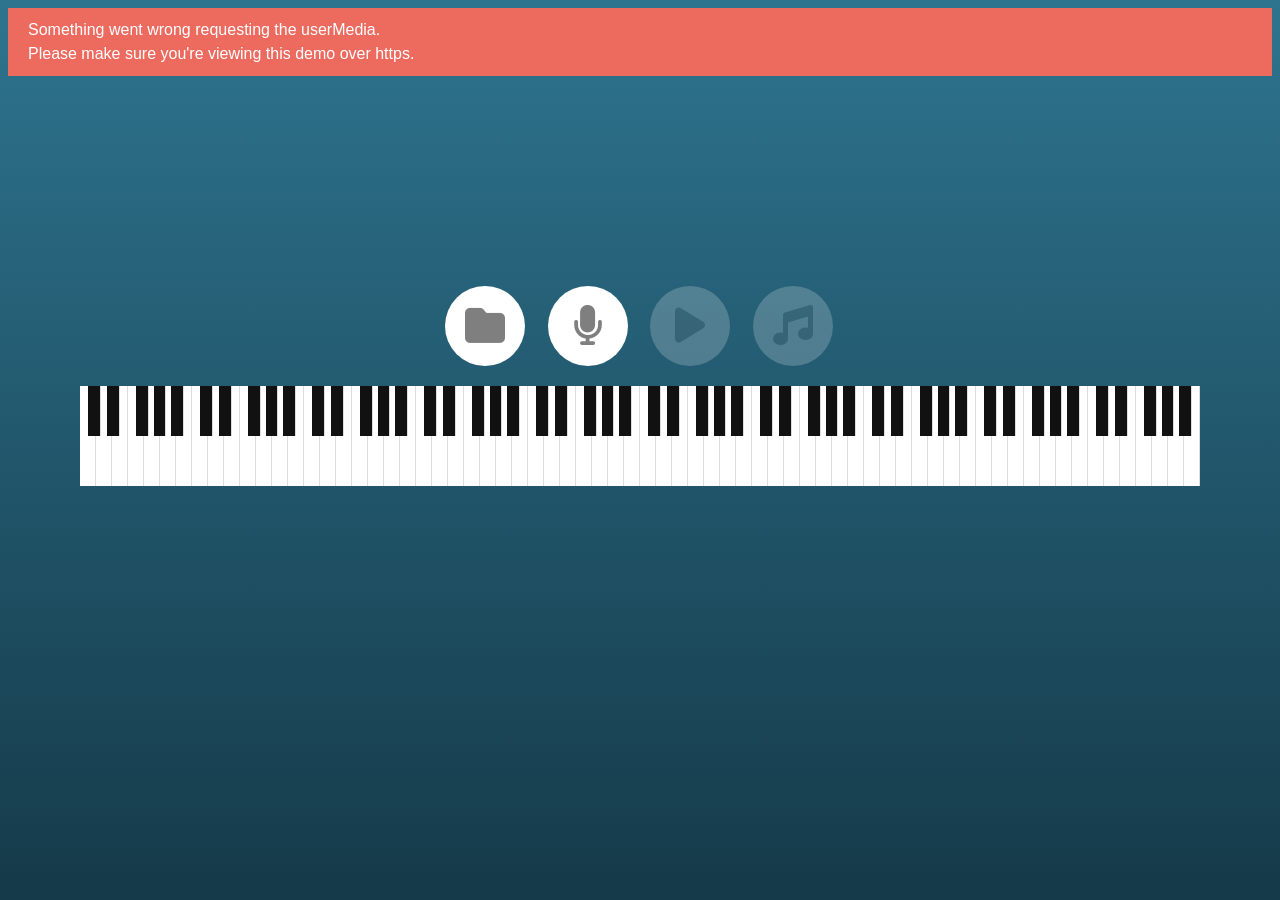
==== index.html @ dbbca50c "Convert local file" ====
<!DOCTYPE html>
<html lang="en">
<head>
    <meta charset="UTF-8">
    <meta name="viewport" content="width=device-width, initial-scale=1.0">
    <title>MIDI Creator</title>
    <link rel="stylesheet" href="lib.assets/css/css.css">
    <link rel="stylesheet" href="lib.assets/css/fontawesome-free-6.4.2/css/all.min.css">
    <script src="lib.assets/js/jzz/JZZ.js"></script>
    <script src="lib.assets/js/jzz/JZZ.midi.SMF.js"></script>
    <script src="lib.assets/js/sound-picker.js"></script>
    <script src="lib.assets/js/midi-creator.js"></script>
    <script src="lib.assets/js/js.js"></script>

</head>
<body>

    <div class="all">
        <div class="container">
            <div class="sound-recorder">
                <div class="js-message message"></div>
                <div class="recorder">
                <div class="waveform">
                    <canvas class="js-canvas waveform__canvas"></canvas>
                </div>
                <div class="toolbar">
                    <button class="js-file button button--open"><i class="fa fa-folder" aria-hidden="true"></i></button>
                    <button class="js-record button button--record"><i class="fa fa-microphone" aria-hidden="true"></i></button>
                    <button class="js-play button button--play button--disabled"><i class="fa fa-play" aria-hidden="true"></i></button>
                    <button class="js-midi button button--midi button--disabled"><i class="fa fa-music" aria-hidden="true"></i></button>
                    <audio class="js-audio audio audio--hidden" controls/>
                    <input type="file" id="localfile" aria-hidden="true">
                </div>
                </div>
            </div>

            <div class="note-monitor">

            </div>

            <div class="piano-roll">

            </div>

        </div>
    </div>
    <style>
        .piano-roll{
            width: 1540px;
            margin: 20px auto 0 auto;
            position: relative;
        }
        .tuts-white{
            background-color: #FFFFFF;
            border-right: 1px solid #DDDDDD;
            box-sizing: border-box;
            position: absolute;
            height: 100px;
        }
        .tuts-white.note-on{
            background-color: yellow;
        }
        .tuts-black{
            background-color: #111111;
            border-right: 1px solid #DDDDDD;
            box-sizing: border-box;
            position: absolute;
            height: 50px;
        }
        .tuts-black.note-on{
            background-color: red;
        }
    </style>
</body>
</html>
---- lib.assets/css/css.css ----
@keyframes spin {
  from {
    transform: rotate(0deg);
  }
  to {
    transform: rotate(360deg);
  }
}
* {
  box-sizing: border-box;
}

html {
  width: 100%;
  height: 100%;
  background: linear-gradient(180deg, #2E748F, #153A49);
  font-size: 10px;
}

.waveform {
  position: relative;
  padding: 4rem 0;
}
.waveform__canvas {
  width: 100%;
  height: 12.8rem;
}

.toolbar {
  text-align: center;
}

.button {
  transition: background 0.4s ease-in-out, color 0.4s ease-in-out;
  position: relative;
  display: inline-block;
  width: 8rem;
  height: 8rem;
  margin: 0 1rem;
  padding: 0;
  background: #ffffff;
  border-radius: 50%;
  border: none;
  outline: none;
  color: rgba(0, 0, 0, 0.5);
  font-size: 4rem;
  cursor: pointer;
}
.button--record::before {
  animation: spin 4s linear infinite;
  transition: opacity 0.4s ease-in-out;
  content: "";
  position: absolute;
  top: 0;
  left: 0;
  width: 8rem;
  height: 8rem;
  margin: -0.4rem;
  padding: -0.4rem;
  background: transparent;
  opacity: 0;
  border-radius: 50%;
  border: 0.4rem solid rgba(46, 116, 143, 0.8);
  border-top-color: rgba(46, 116, 143, 0);
}
.button--record.button--active {
  background: #ED6A5F;
  color: #ffffff;
}
.button--record.button--active::before {
  opacity: 1;
}
.button--play {
  width: 8rem;
  height: 8rem;
}
.button--play.button--active {
  background: #49F1D5;
  color: #ffffff;
}
.button--disabled {
  opacity: 0.2;
  pointer-events: none;
  cursor: not-allowed;
}

.audio {
  width: 0;
  height: 0;
  opacity: 0;
  visibility: 0;
}

.message {
  transtion: opacity 0.4s ease-in-out;
  padding: 1rem 2rem;
  background: #ED6A5F;
  opacity: 0;
  font-size: 1.6rem;
  font-family: Helvetica, Arial, sans-serif;
  color: #ffffff;
  line-height: 1.5;
}
.message--visible {
  opacity: 1;
}/*# sourceMappingURL=css.css.map */
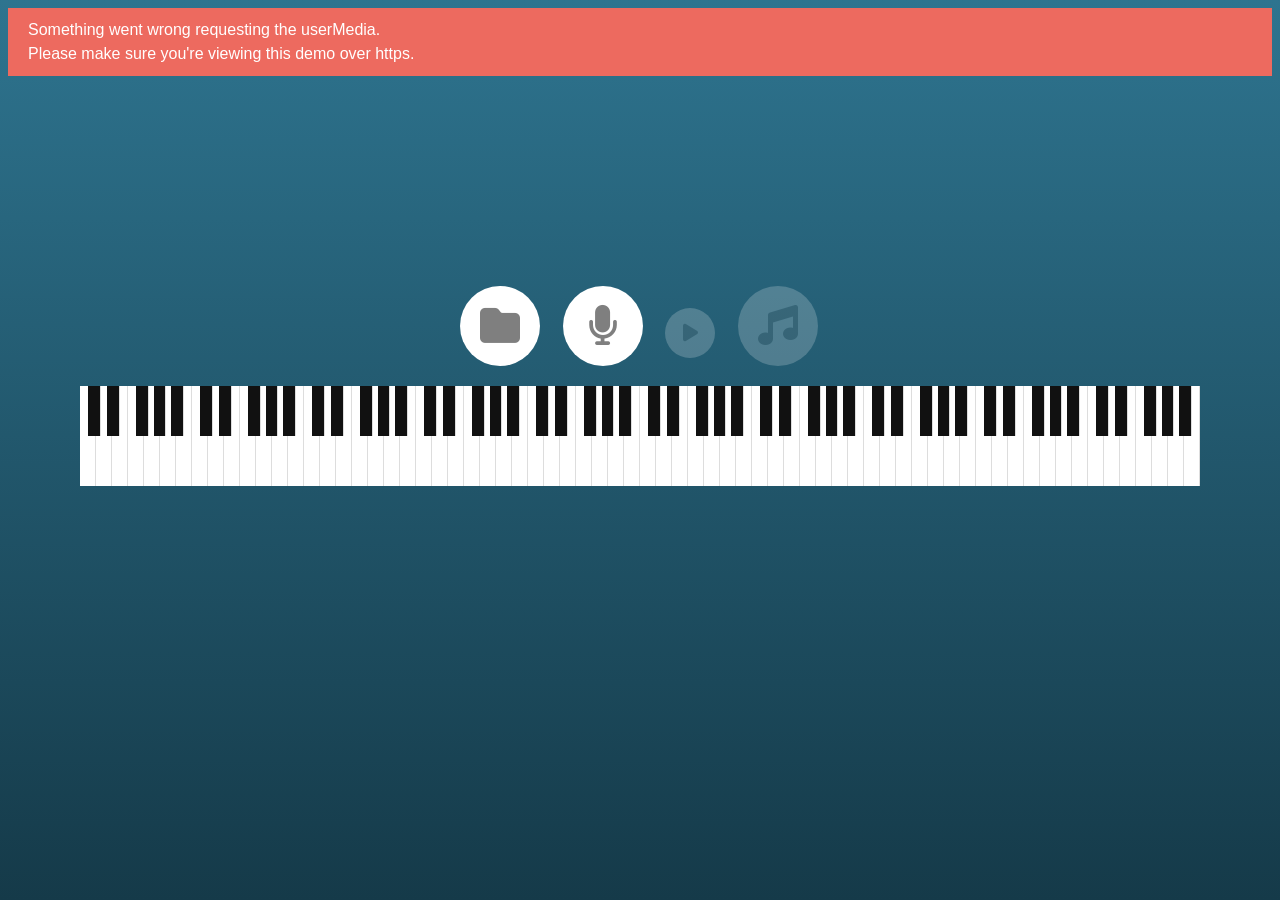
==== commit aa420899: "Add MIDI Player" ====
--- a/index.html
+++ b/index.html
@@ -8,6 +8,8 @@
     <link rel="stylesheet" href="lib.assets/css/fontawesome-free-6.4.2/css/all.min.css">
     <script src="lib.assets/js/jzz/JZZ.js"></script>
     <script src="lib.assets/js/jzz/JZZ.midi.SMF.js"></script>
+    <script src="lib.assets/js/jzz/JZZ.gui.Player.js"></script>
+    <script src="lib.assets/js/jzz/JZZ.synth.Tiny.js"></script>
     <script src="lib.assets/js/sound-picker.js"></script>
     <script src="lib.assets/js/midi-creator.js"></script>
     <script src="lib.assets/js/js.js"></script>
@@ -37,39 +39,19 @@
             <div class="note-monitor">
 
             </div>
+            
+            
 
             <div class="piano-roll">
 
             </div>
+            
+            <div class="player-wrapper">
+                <div id="player"></div>
+            </div>
+            
 
         </div>
     </div>
-    <style>
-        .piano-roll{
-            width: 1540px;
-            margin: 20px auto 0 auto;
-            position: relative;
-        }
-        .tuts-white{
-            background-color: #FFFFFF;
-            border-right: 1px solid #DDDDDD;
-            box-sizing: border-box;
-            position: absolute;
-            height: 100px;
-        }
-        .tuts-white.note-on{
-            background-color: yellow;
-        }
-        .tuts-black{
-            background-color: #111111;
-            border-right: 1px solid #DDDDDD;
-            box-sizing: border-box;
-            position: absolute;
-            height: 50px;
-        }
-        .tuts-black.note-on{
-            background-color: red;
-        }
-    </style>
 </body>
 </html>
--- a/lib.assets/css/css.css
+++ b/lib.assets/css/css.css
@@ -71,8 +71,10 @@
   opacity: 1;
 }
 .button--play {
-  width: 8rem;
-  height: 8rem;
+  width: 5rem;
+  height: 5rem;
+  font-size: 2rem;
+  vertical-align: inherit;
 }
 .button--play.button--active {
   background: #49F1D5;
@@ -103,4 +105,42 @@
 }
 .message--visible {
   opacity: 1;
+}
+
+.piano-roll {
+  width: 1540px;
+  margin: 20px auto 0 auto;
+  position: relative;
+  height: 100px;
+}
+
+.tuts-white {
+  background-color: #FFFFFF;
+  border-right: 1px solid #DDDDDD;
+  box-sizing: border-box;
+  position: absolute;
+  height: 100px;
+}
+
+.tuts-white.note-on {
+  background-color: rgb(43, 255, 0);
+}
+
+.tuts-black {
+  background-color: #111111;
+  border-right: 1px solid #DDDDDD;
+  box-sizing: border-box;
+  position: absolute;
+  height: 50px;
+}
+
+.tuts-black.note-on {
+  background-color: red;
+}
+
+.player-wrapper {
+  padding-top: 20px;
+  position: relative;
+  width: 270px;
+  margin: auto;
 }/*# sourceMappingURL=css.css.map */
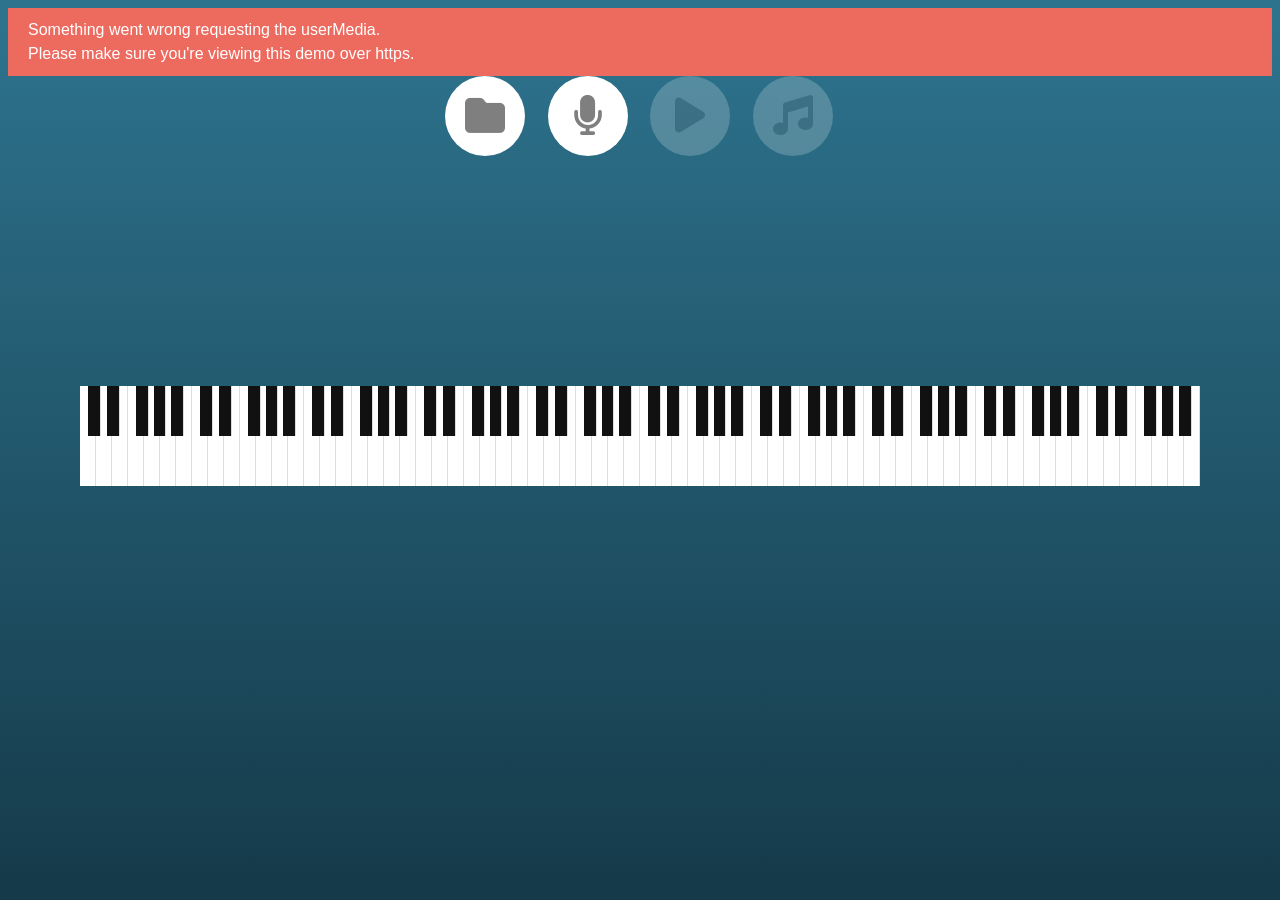
==== commit 295b6916: "Update" ====
--- a/index.html
+++ b/index.html
@@ -1,5 +1,6 @@
 <!DOCTYPE html>
 <html lang="en">
+
 <head>
     <meta charset="UTF-8">
     <meta name="viewport" content="width=device-width, initial-scale=1.0">
@@ -15,6 +16,7 @@
     <script src="lib.assets/js/js.js"></script>
 
 </head>
+
 <body>
 
     <div class="all">
@@ -22,36 +24,37 @@
             <div class="sound-recorder">
                 <div class="js-message message"></div>
                 <div class="recorder">
-                <div class="waveform">
-                    <canvas class="js-canvas waveform__canvas"></canvas>
-                </div>
-                <div class="toolbar">
-                    <button class="js-file button button--open"><i class="fa fa-folder" aria-hidden="true"></i></button>
-                    <button class="js-record button button--record"><i class="fa fa-microphone" aria-hidden="true"></i></button>
-                    <button class="js-play button button--play button--disabled"><i class="fa fa-play" aria-hidden="true"></i></button>
-                    <button class="js-midi button button--midi button--disabled"><i class="fa fa-music" aria-hidden="true"></i></button>
-                    <audio class="js-audio audio audio--hidden" controls/>
-                    <input type="file" id="localfile" aria-hidden="true">
-                </div>
+                    <div class="toolbar">
+                        <button class="js-file button button--open"><i class="fa fa-folder"
+                                aria-hidden="true"></i></button>
+                        <button class="js-record button button--record"><i class="fa fa-microphone"
+                                aria-hidden="true"></i></button>
+                        <button class="js-play button button--play button--disabled"><i class="fa fa-play"
+                                aria-hidden="true"></i></button>
+                        <button class="js-midi button button--midi button--disabled"><i class="fa fa-music"
+                                aria-hidden="true"></i></button>
+                        <audio class="js-audio audio audio--hidden" controls />
+                        <input type="file" id="localfile" aria-hidden="true">
+                    </div>
+
+                    <div class="waveform">
+                        <canvas class="js-canvas waveform__canvas"></canvas>
+                    </div>
+
                 </div>
             </div>
-
-            <div class="note-monitor">
-
-            </div>
-            
-            
 
             <div class="piano-roll">
 
             </div>
-            
+
             <div class="player-wrapper">
                 <div id="player"></div>
             </div>
-            
+
 
         </div>
     </div>
 </body>
+
 </html>
--- a/lib.assets/css/css.css
+++ b/lib.assets/css/css.css
@@ -70,12 +70,6 @@
 .button--record.button--active::before {
   opacity: 1;
 }
-.button--play {
-  width: 5rem;
-  height: 5rem;
-  font-size: 2rem;
-  vertical-align: inherit;
-}
 .button--play.button--active {
   background: #49F1D5;
   color: #ffffff;
@@ -94,7 +88,7 @@
 }
 
 .message {
-  transtion: opacity 0.4s ease-in-out;
+  transition: opacity 0.4s ease-in-out;
   padding: 1rem 2rem;
   background: #ED6A5F;
   opacity: 0;
@@ -123,7 +117,7 @@
 }
 
 .tuts-white.note-on {
-  background-color: rgb(43, 255, 0);
+  background-color: rgb(188, 253, 37);
 }
 
 .tuts-black {
@@ -135,7 +129,7 @@
 }
 
 .tuts-black.note-on {
-  background-color: red;
+  background-color: rgb(243, 150, 11);
 }
 
 .player-wrapper {
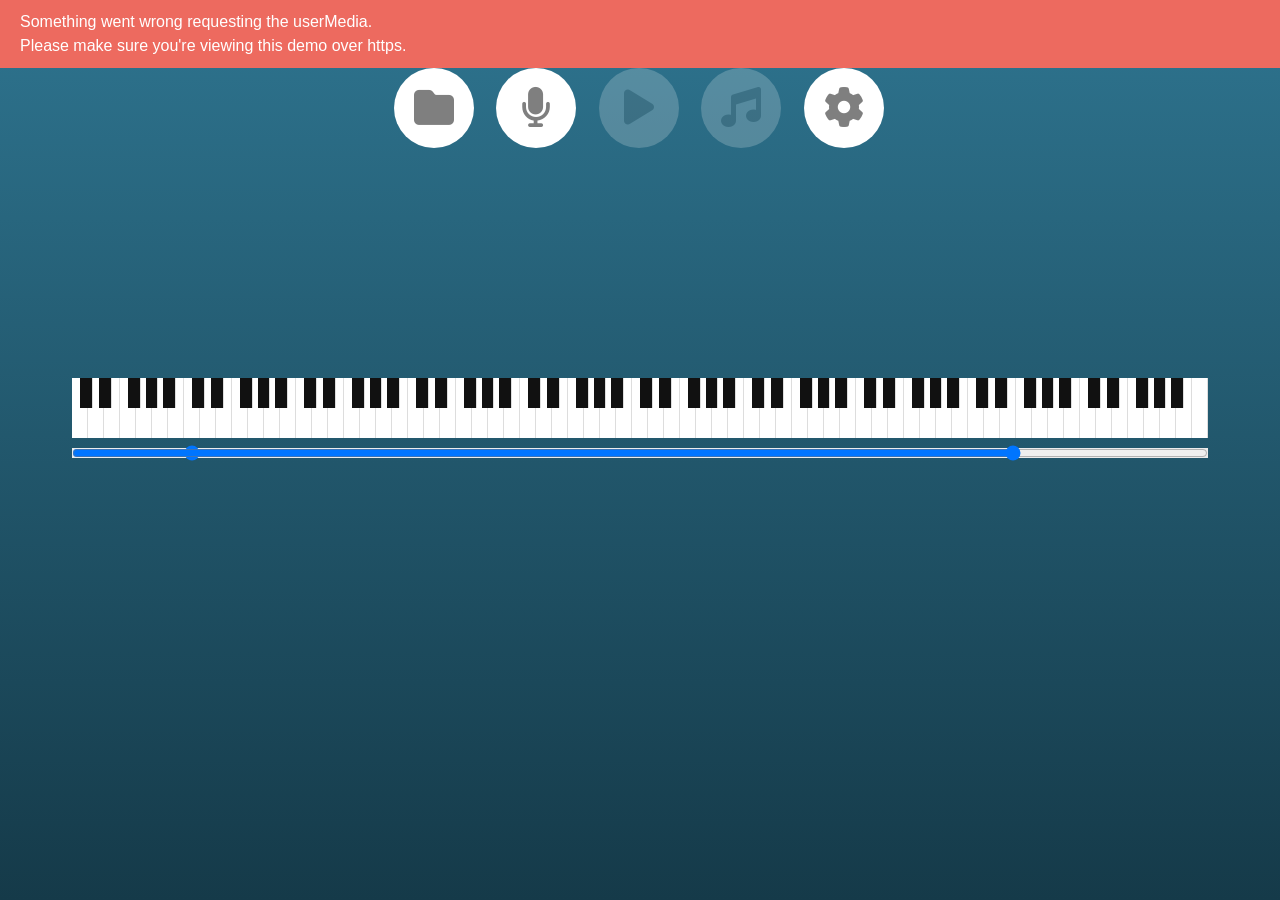
==== commit 4be7d67c: "Add metronome" ====
--- a/index.html
+++ b/index.html
@@ -13,6 +13,8 @@
     <script src="lib.assets/js/jzz/JZZ.synth.Tiny.js"></script>
     <script src="lib.assets/js/sound-picker.js"></script>
     <script src="lib.assets/js/midi-creator.js"></script>
+    <script src="lib.assets/js/input-range.js"></script>
+    <script src="lib.assets/js/metronome.js"></script>
     <script src="lib.assets/js/js.js"></script>
 
 </head>
@@ -33,6 +35,11 @@
                                 aria-hidden="true"></i></button>
                         <button class="js-midi button button--midi button--disabled"><i class="fa fa-music"
                                 aria-hidden="true"></i></button>
+
+                        <button class="js-midi button button--midi button"><i class="fa fa-cog"
+                                aria-hidden="true"></i></button>
+
+
                         <audio class="js-audio audio audio--hidden" controls />
                         <input type="file" id="localfile" aria-hidden="true">
                     </div>
@@ -44,8 +51,17 @@
                 </div>
             </div>
 
-            <div class="piano-roll">
+            <div class="piano-roll-container">
+                <div class="piano-roll">
 
+                </div>
+
+                <div class="min-max-slider">
+                    <div class="input-bar"></div>
+                    <input type="range" class="input-min" min="0" max="120" step="1">
+                    <input type="range" class="input-max" min="0" max="120" step="1">
+
+                </div>
             </div>
 
             <div class="player-wrapper">
@@ -55,6 +71,13 @@
 
         </div>
     </div>
+
+
+    <style>
+
+
+
+    </style>
 </body>
 
 </html>
--- a/lib.assets/css/css.css
+++ b/lib.assets/css/css.css
@@ -15,6 +15,17 @@
   height: 100%;
   background: linear-gradient(180deg, #2E748F, #153A49);
   font-size: 10px;
+  margin: 0;
+  padding: 0;
+}
+
+body {
+  margin: 0;
+  padding: 0;
+}
+
+.recorder {
+  position: relative;
 }
 
 .waveform {
@@ -101,40 +112,85 @@
   opacity: 1;
 }
 
-.piano-roll {
-  width: 1540px;
-  margin: 20px auto 0 auto;
-  position: relative;
-  height: 100px;
-}
-
-.tuts-white {
-  background-color: #FFFFFF;
-  border-right: 1px solid #DDDDDD;
-  box-sizing: border-box;
-  position: absolute;
-  height: 100px;
-}
-
-.tuts-white.note-on {
-  background-color: rgb(188, 253, 37);
-}
-
-.tuts-black {
-  background-color: #111111;
-  border-right: 1px solid #DDDDDD;
-  box-sizing: border-box;
-  position: absolute;
-  height: 50px;
-}
-
-.tuts-black.note-on {
-  background-color: rgb(243, 150, 11);
-}
-
 .player-wrapper {
   padding-top: 20px;
   position: relative;
   width: 270px;
   margin: auto;
+}
+
+.piano-roll-container {
+  width: 1136px;
+  margin: 20px auto 0 auto;
+  position: relative;
+}
+.piano-roll-container .piano-roll {
+  width: 100%;
+  position: relative;
+  height: 60px;
+}
+.piano-roll-container .tuts-white {
+  background-color: #FFFFFF;
+  border-right: 1px solid #DDDDDD;
+  box-sizing: border-box;
+  position: absolute;
+  height: 60px;
+}
+.piano-roll-container .tuts-white.note-on {
+  background-color: rgb(188, 253, 37);
+}
+.piano-roll-container .tuts-black {
+  background-color: #111111;
+  border-right: 1px solid #DDDDDD;
+  box-sizing: border-box;
+  position: absolute;
+  height: 30px;
+}
+.piano-roll-container .tuts-black.note-on {
+  background-color: rgb(243, 150, 11);
+}
+.piano-roll-container .min-max-slider {
+  margin-top: 10px;
+  position: relative;
+  width: 100%;
+  height: 35px;
+  text-align: center;
+}
+.piano-roll-container .min-max-slider .input-bar {
+  height: 10px;
+  width: 100%;
+  background-color: rgb(236, 236, 236);
+  display: block;
+}
+.piano-roll-container .min-max-slider input {
+  pointer-events: none;
+  position: absolute;
+  left: 0px;
+  top: 0px;
+  width: 100%;
+  outline: none;
+  height: 10px;
+  margin: 0;
+  padding: 0;
+  background-color: transparent;
+}
+.piano-roll-container .min-max-slider input::-webkit-slider-thumb,
+.piano-roll-container .min-max-slider input::-moz-range-thumb {
+  pointer-events: all;
+  z-index: 10;
+  outline: 0;
+  height: 24px;
+  width: 10px;
+  border-radius: 0px;
+}
+.piano-roll-container .min-max-slider input[type=range].input-min::-webkit-slider-thumb,
+.piano-roll-container .min-max-slider input[type=range].input-min::-moz-range-thumb {
+  background-color: rgb(18, 52, 68);
+}
+.piano-roll-container .min-max-slider input[type=range].input-max::-webkit-slider-thumb,
+.piano-roll-container .min-max-slider input[type=range].input-max::-moz-range-thumb {
+  background-color: rgb(97, 66, 66);
+}
+.piano-roll-container .min-max-slider input::-moz-range-track {
+  background: transparent;
 }/*# sourceMappingURL=css.css.map */
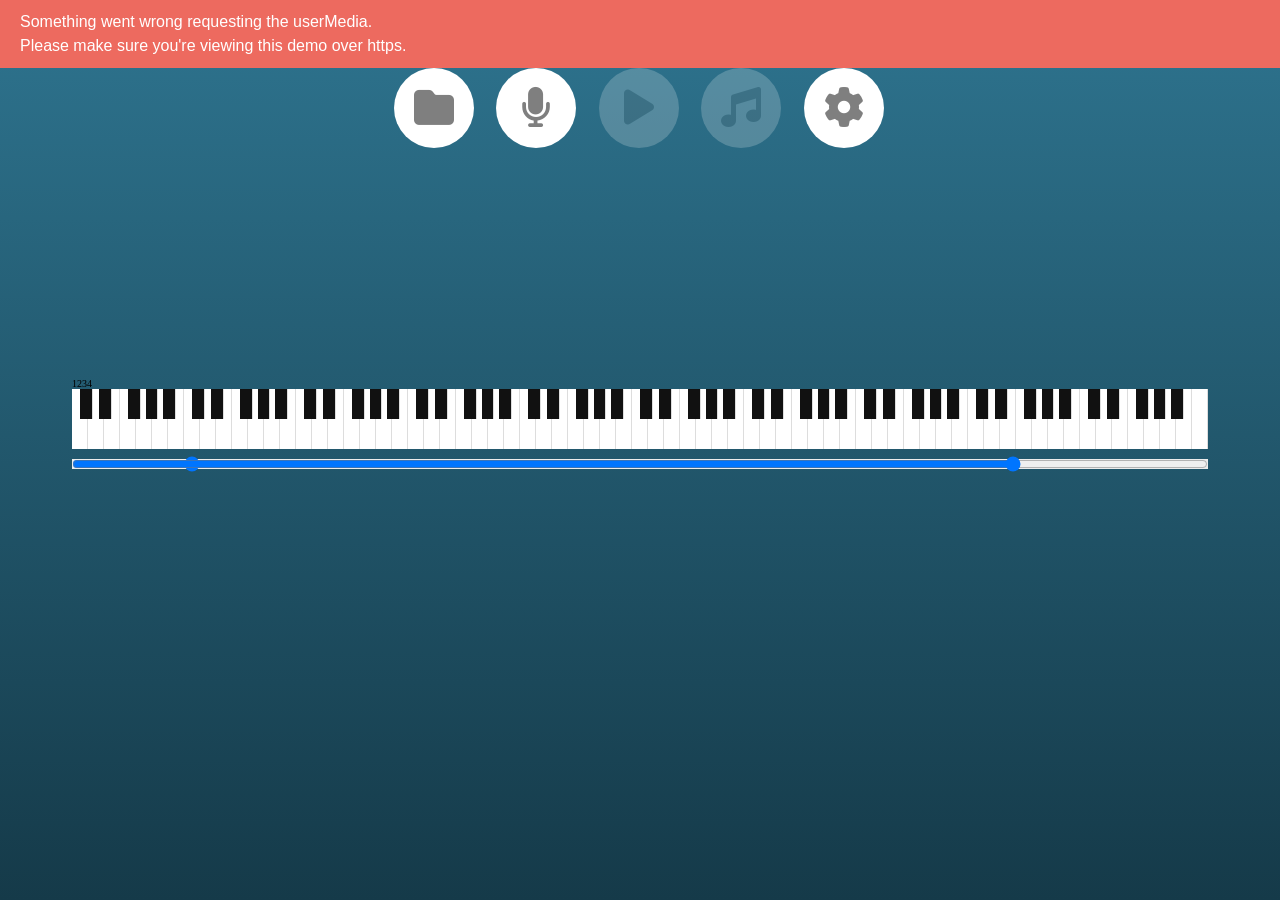
==== commit fc13dc0c: "Update" ====
--- a/index.html
+++ b/index.html
@@ -52,6 +52,9 @@
             </div>
 
             <div class="piano-roll-container">
+                <div class="metronome">
+                    
+                </div>
                 <div class="piano-roll">
 
                 </div>
--- a/lib.assets/css/css.css
+++ b/lib.assets/css/css.css
@@ -193,4 +193,7 @@
 }
 .piano-roll-container .min-max-slider input::-moz-range-track {
   background: transparent;
+}
+.piano-roll-container .metronome .span {
+  text-align: center;
 }/*# sourceMappingURL=css.css.map */
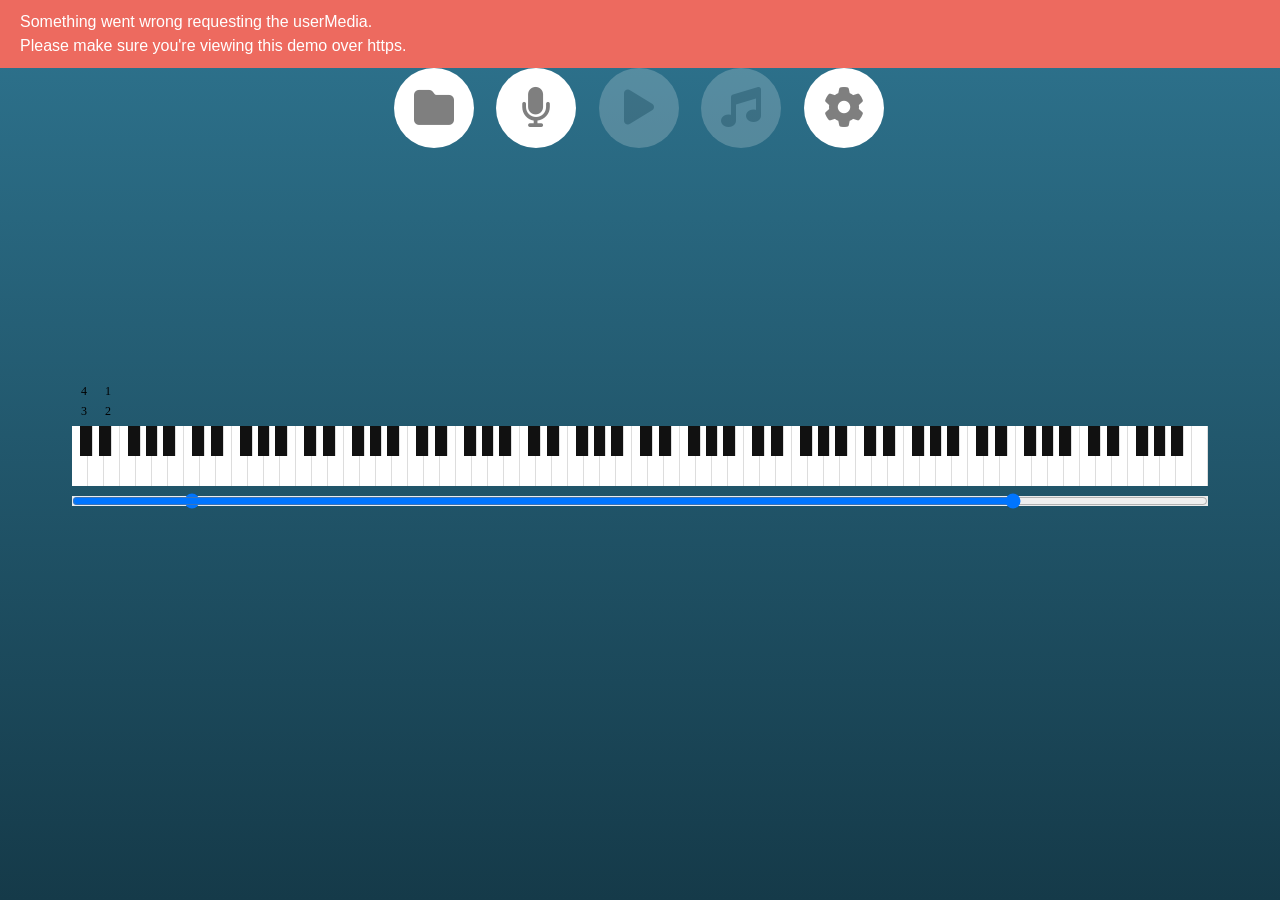
==== commit 25d6034d: "Add metronome" ====
--- a/index.html
+++ b/index.html
@@ -52,7 +52,7 @@
             </div>
 
             <div class="piano-roll-container">
-                <div class="metronome">
+                <div class="metronome metronome-pie">
                     
                 </div>
                 <div class="piano-roll">
--- a/lib.assets/css/css.css
+++ b/lib.assets/css/css.css
@@ -194,6 +194,61 @@
 .piano-roll-container .min-max-slider input::-moz-range-track {
   background: transparent;
 }
-.piano-roll-container .metronome .span {
-  text-align: center;
+.piano-roll-container .metronome {
+  position: relative;
+}
+.piano-roll-container .metronome.metronome-pie {
+  width: 48px;
+  height: 48px;
+  border-radius: 24px;
+}
+.piano-roll-container .metronome.metronome-pie-4-4[data-step="1"] {
+  background-image: conic-gradient(rgb(255, 115, 0) 0%, rgb(255, 115, 0) 25%, blue 25%, blue 100%);
+  border-radius: 50%;
+}
+.piano-roll-container .metronome.metronome-pie-4-4[data-step="2"] {
+  background-image: conic-gradient(blue 0%, blue 25%, rgb(255, 115, 0) 25%, rgb(255, 115, 0) 50%, blue 50%, blue 100%);
+  border-radius: 50%;
+}
+.piano-roll-container .metronome.metronome-pie-4-4[data-step="3"] {
+  background-image: conic-gradient(blue 0%, blue 50%, rgb(255, 115, 0) 50%, rgb(255, 115, 0) 75%, blue 75%, blue 100%);
+  border-radius: 50%;
+}
+.piano-roll-container .metronome.metronome-pie-4-4[data-step="0"] {
+  background-image: conic-gradient(blue 0%, blue 75%, rgb(255, 115, 0) 75%, rgb(255, 115, 0) 100%, blue 100%);
+  border-radius: 50%;
+}
+.piano-roll-container .metronome.metronome-pie-4-4 span {
+  text-align: center;
+  font-size: 12px;
+  display: inline-block;
+  padding: 5px 5px;
+  position: absolute;
+  width: 24px;
+  height: 24px;
+  text-align: center;
+  box-sizing: border-box;
+}
+.piano-roll-container .metronome.metronome-pie-4-4 span.on {
+  color: #ffffff;
+}
+.piano-roll-container .metronome.metronome-pie-4-4 span[data-index="1"] {
+  left: 24px;
+  top: 0px;
+  padding-top: 6px;
+}
+.piano-roll-container .metronome.metronome-pie-4-4 span[data-index="2"] {
+  left: 24px;
+  top: 24px;
+  padding-top: 2px;
+}
+.piano-roll-container .metronome.metronome-pie-4-4 span[data-index="3"] {
+  left: 0px;
+  top: 24px;
+  padding-top: 2px;
+}
+.piano-roll-container .metronome.metronome-pie-4-4 span[data-index="0"] {
+  left: 0px;
+  top: 0px;
+  padding-top: 6px;
 }/*# sourceMappingURL=css.css.map */
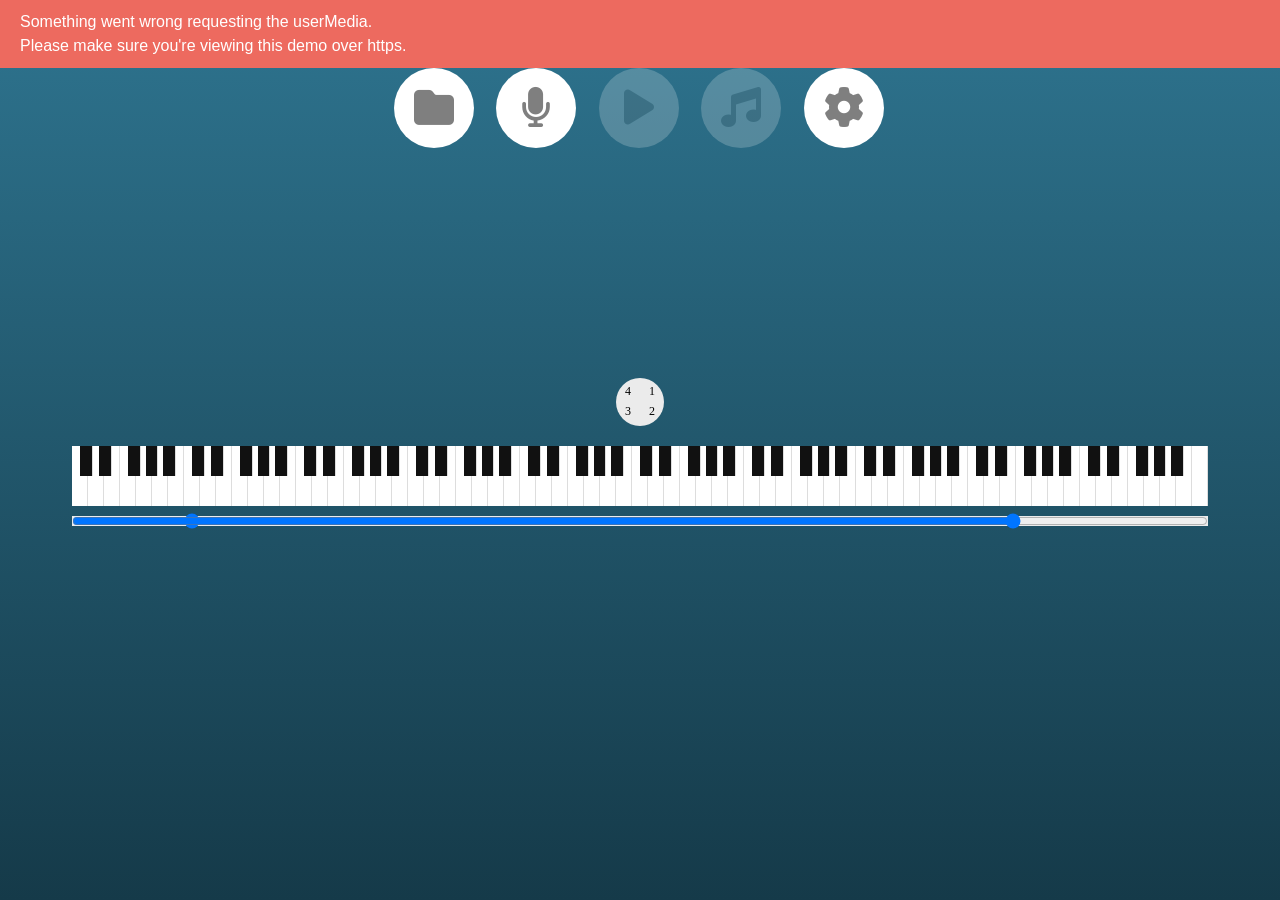
==== commit 3e388ea2: "Fixing metronome" ====
--- a/index.html
+++ b/index.html
@@ -52,9 +52,12 @@
             </div>
 
             <div class="piano-roll-container">
-                <div class="metronome metronome-pie">
+                <div class="metronome-container">
+                    <div class="metronome metronome-pie">
                     
+                    </div>
                 </div>
+                
                 <div class="piano-roll">
 
                 </div>
--- a/lib.assets/css/css.css
+++ b/lib.assets/css/css.css
@@ -194,28 +194,33 @@
 .piano-roll-container .min-max-slider input::-moz-range-track {
   background: transparent;
 }
+.piano-roll-container .metronome-container {
+  padding-bottom: 20px;
+}
 .piano-roll-container .metronome {
   position: relative;
+  margin: auto;
 }
 .piano-roll-container .metronome.metronome-pie {
   width: 48px;
   height: 48px;
+  background-color: rgb(235, 235, 235);
   border-radius: 24px;
 }
 .piano-roll-container .metronome.metronome-pie-4-4[data-step="1"] {
-  background-image: conic-gradient(rgb(255, 115, 0) 0%, rgb(255, 115, 0) 25%, blue 25%, blue 100%);
+  background-image: conic-gradient(rgb(255, 115, 0) 0%, rgb(255, 115, 0) 25%, rgb(235, 235, 235) 25%, rgb(235, 235, 235) 100%);
   border-radius: 50%;
 }
 .piano-roll-container .metronome.metronome-pie-4-4[data-step="2"] {
-  background-image: conic-gradient(blue 0%, blue 25%, rgb(255, 115, 0) 25%, rgb(255, 115, 0) 50%, blue 50%, blue 100%);
+  background-image: conic-gradient(rgb(235, 235, 235) 0%, rgb(235, 235, 235) 25%, rgb(255, 115, 0) 25%, rgb(255, 115, 0) 50%, rgb(235, 235, 235) 50%, rgb(235, 235, 235) 100%);
   border-radius: 50%;
 }
 .piano-roll-container .metronome.metronome-pie-4-4[data-step="3"] {
-  background-image: conic-gradient(blue 0%, blue 50%, rgb(255, 115, 0) 50%, rgb(255, 115, 0) 75%, blue 75%, blue 100%);
+  background-image: conic-gradient(rgb(235, 235, 235) 0%, rgb(235, 235, 235) 50%, rgb(255, 115, 0) 50%, rgb(255, 115, 0) 75%, rgb(235, 235, 235) 75%, rgb(235, 235, 235) 100%);
   border-radius: 50%;
 }
 .piano-roll-container .metronome.metronome-pie-4-4[data-step="0"] {
-  background-image: conic-gradient(blue 0%, blue 75%, rgb(255, 115, 0) 75%, rgb(255, 115, 0) 100%, blue 100%);
+  background-image: conic-gradient(rgb(235, 235, 235) 0%, rgb(235, 235, 235) 75%, rgb(255, 115, 0) 75%, rgb(255, 115, 0) 100%, rgb(235, 235, 235) 100%);
   border-radius: 50%;
 }
 .piano-roll-container .metronome.metronome-pie-4-4 span {
